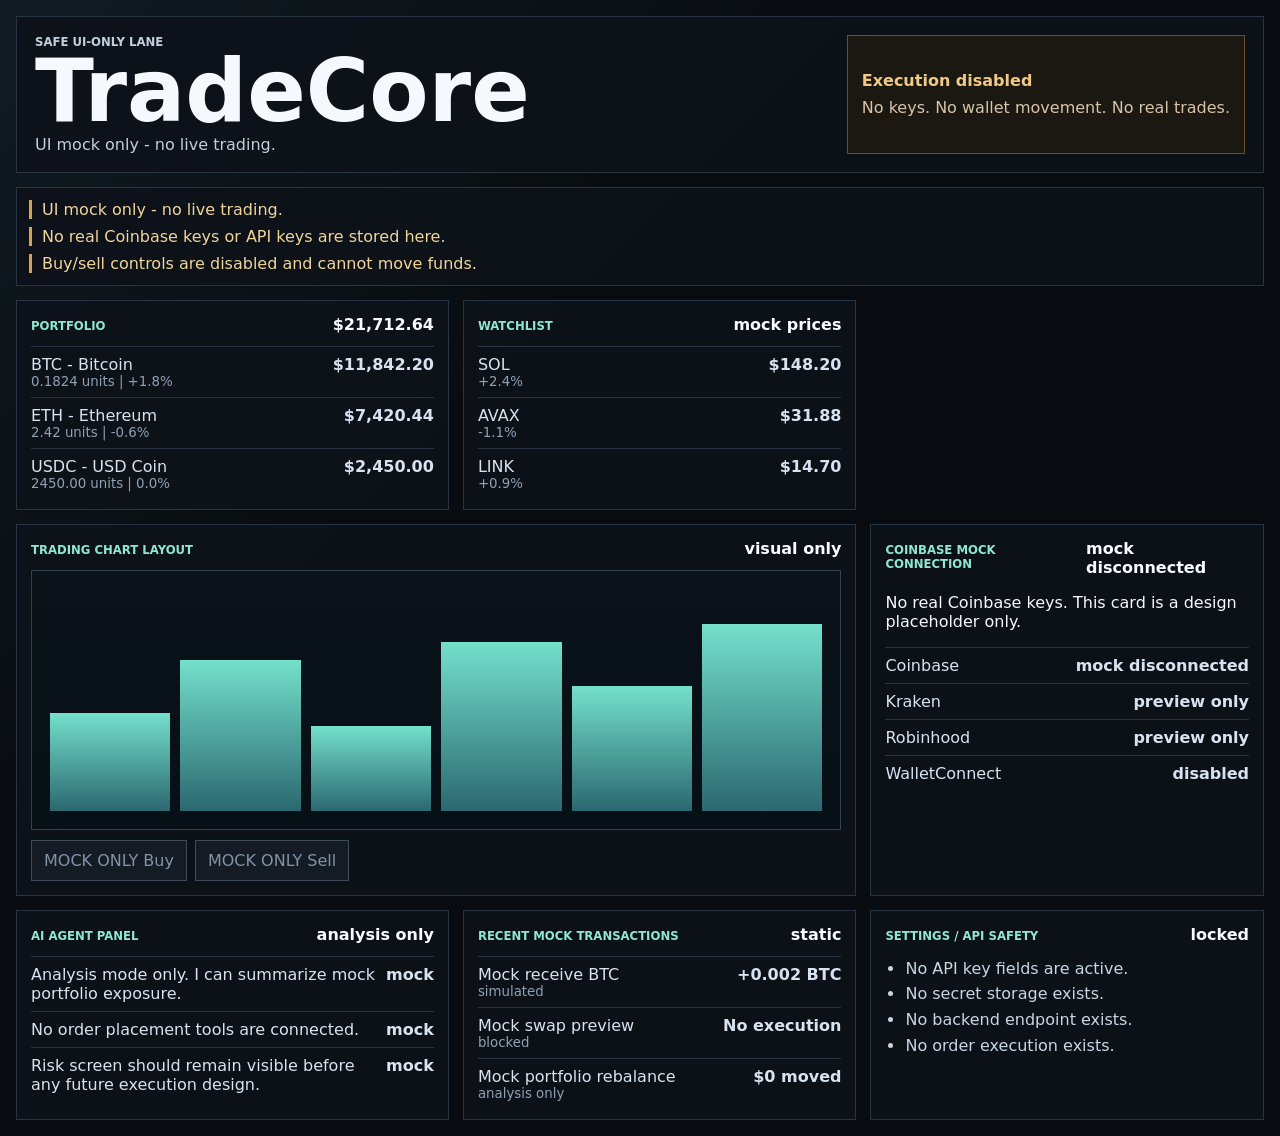
==== tradecore-ui/index.html @ b43b2667 "Add safe builder lane handoffs" ====
﻿<!doctype html>
<html lang="en">
  <head>
    <meta charset="UTF-8" />
    <meta name="viewport" content="width=device-width, initial-scale=1.0" />
    <title>TradeCore UI Lane</title>
    <link rel="stylesheet" href="style.css" />
  </head>
  <body>
    <main class="trade-shell">
      <header class="topbar">
        <div>
          <p class="label">Safe UI-only lane</p>
          <h1>TradeCore</h1>
          <p>UI mock only - no live trading.</p>
        </div>
        <section class="safety-card">
          <strong>Execution disabled</strong>
          <span>No keys. No wallet movement. No real trades.</span>
        </section>
      </header>

      <section id="riskWarnings" class="risk-banner" aria-label="Risk warnings"></section>

      <section class="layout-grid">
        <article class="panel portfolio-panel">
          <div class="panel-head"><span class="label">Portfolio</span><strong id="portfolioTotal">$0.00</strong></div>
          <div id="portfolioList" class="asset-list"></div>
        </article>

        <article class="panel watchlist-panel">
          <div class="panel-head"><span class="label">Watchlist</span><strong>mock prices</strong></div>
          <div id="watchlist" class="watchlist"></div>
        </article>

        <article class="panel chart-panel">
          <div class="panel-head"><span class="label">Trading chart layout</span><strong>visual only</strong></div>
          <div class="mock-chart" aria-label="Mock trading chart">
            <span></span><span></span><span></span><span></span><span></span><span></span>
          </div>
          <div class="mock-actions">
            <button type="button" disabled>MOCK ONLY Buy</button>
            <button type="button" disabled>MOCK ONLY Sell</button>
          </div>
        </article>

        <article class="panel connector-panel">
          <div class="panel-head"><span class="label">Coinbase mock connection</span><strong id="coinbaseStatus">disconnected</strong></div>
          <p>No real Coinbase keys. This card is a design placeholder only.</p>
          <div id="connectors" class="connector-list"></div>
        </article>

        <article class="panel agent-panel">
          <div class="panel-head"><span class="label">AI agent panel</span><strong>analysis only</strong></div>
          <div id="agentMessages" class="agent-messages"></div>
        </article>

        <article class="panel transactions-panel">
          <div class="panel-head"><span class="label">Recent mock transactions</span><strong>static</strong></div>
          <div id="transactions" class="transactions"></div>
        </article>

        <article class="panel settings-panel">
          <div class="panel-head"><span class="label">Settings / API safety</span><strong>locked</strong></div>
          <ul>
            <li>No API key fields are active.</li>
            <li>No secret storage exists.</li>
            <li>No backend endpoint exists.</li>
            <li>No order execution exists.</li>
          </ul>
        </article>
      </section>
    </main>
    <script src="app.js"></script>
  </body>
</html>
---- tradecore-ui/style.css ----
﻿:root { color-scheme: dark; font-family: Inter, ui-sans-serif, system-ui, -apple-system, BlinkMacSystemFont, "Segoe UI", sans-serif; background: #080b0f; color: #f5f8fc; }
* { box-sizing: border-box; }
body { margin: 0; min-width: 320px; min-height: 100vh; background: linear-gradient(135deg, rgba(38, 70, 83, .28), transparent 38%), #080b0f; }
button { font: inherit; }
.trade-shell { min-height: 100vh; padding: 16px; display: flex; flex-direction: column; gap: 14px; }
.topbar, .risk-banner, .panel { border: 1px solid #263444; background: rgba(13, 18, 25, .94); }
.topbar { display: flex; justify-content: space-between; gap: 16px; padding: 18px; }
.topbar h1 { margin: 4px 0; font-size: clamp(2.4rem, 8vw, 5.4rem); line-height: .9; letter-spacing: 0; }
.topbar p { margin: 0; color: #c2cedc; }
.label { color: #8ee7d0; text-transform: uppercase; font-size: .73rem; font-weight: 800; }
.safety-card { min-width: 260px; border: 1px solid #6a5030; background: #1b1711; padding: 14px; display: flex; flex-direction: column; justify-content: center; gap: 8px; }
.safety-card strong { color: #f0c987; }
.safety-card span { color: #d7c5aa; }
.risk-banner { display: grid; gap: 8px; padding: 12px; color: #f0d59b; }
.risk-item { border-left: 3px solid #d7a64a; padding-left: 10px; }
.layout-grid { display: grid; grid-template-columns: 1.1fr 1fr 1fr; gap: 14px; }
.panel { min-height: 210px; padding: 14px; }
.panel-head { display: flex; justify-content: space-between; gap: 12px; align-items: baseline; margin-bottom: 12px; }
.panel-head strong { color: #f5fbff; }
.asset-list, .watchlist, .connector-list, .agent-messages, .transactions { display: grid; gap: 8px; }
.row { display: flex; justify-content: space-between; gap: 10px; border-top: 1px solid #263444; padding-top: 8px; color: #d8e3ef; }
.row small { display: block; color: #8fa1b4; }
.chart-panel { grid-column: span 2; }
.mock-chart { height: 260px; border: 1px solid #2f4051; background: linear-gradient(180deg, #0b1219, #071017); display: flex; align-items: end; gap: 10px; padding: 18px; }
.mock-chart span { flex: 1; min-height: 30px; background: linear-gradient(180deg, #74e0cb, #2b6870); }
.mock-chart span:nth-child(1) { height: 44%; } .mock-chart span:nth-child(2) { height: 68%; } .mock-chart span:nth-child(3) { height: 38%; } .mock-chart span:nth-child(4) { height: 76%; } .mock-chart span:nth-child(5) { height: 56%; } .mock-chart span:nth-child(6) { height: 84%; }
.mock-actions { display: flex; gap: 8px; margin-top: 10px; }
.mock-actions button { border: 1px solid #3d4b5b; background: #141b24; color: #8292a6; padding: 10px 12px; cursor: not-allowed; }
.settings-panel ul { margin: 0; padding-left: 20px; color: #c9d5e3; line-height: 1.6; }
@media (max-width: 980px) { .layout-grid { grid-template-columns: 1fr 1fr; } .chart-panel { grid-column: span 2; } }
@media (max-width: 680px) { .topbar { flex-direction: column; } .safety-card { min-width: 0; } .layout-grid, .chart-panel { grid-template-columns: 1fr; grid-column: auto; } .mock-chart { height: 190px; } }
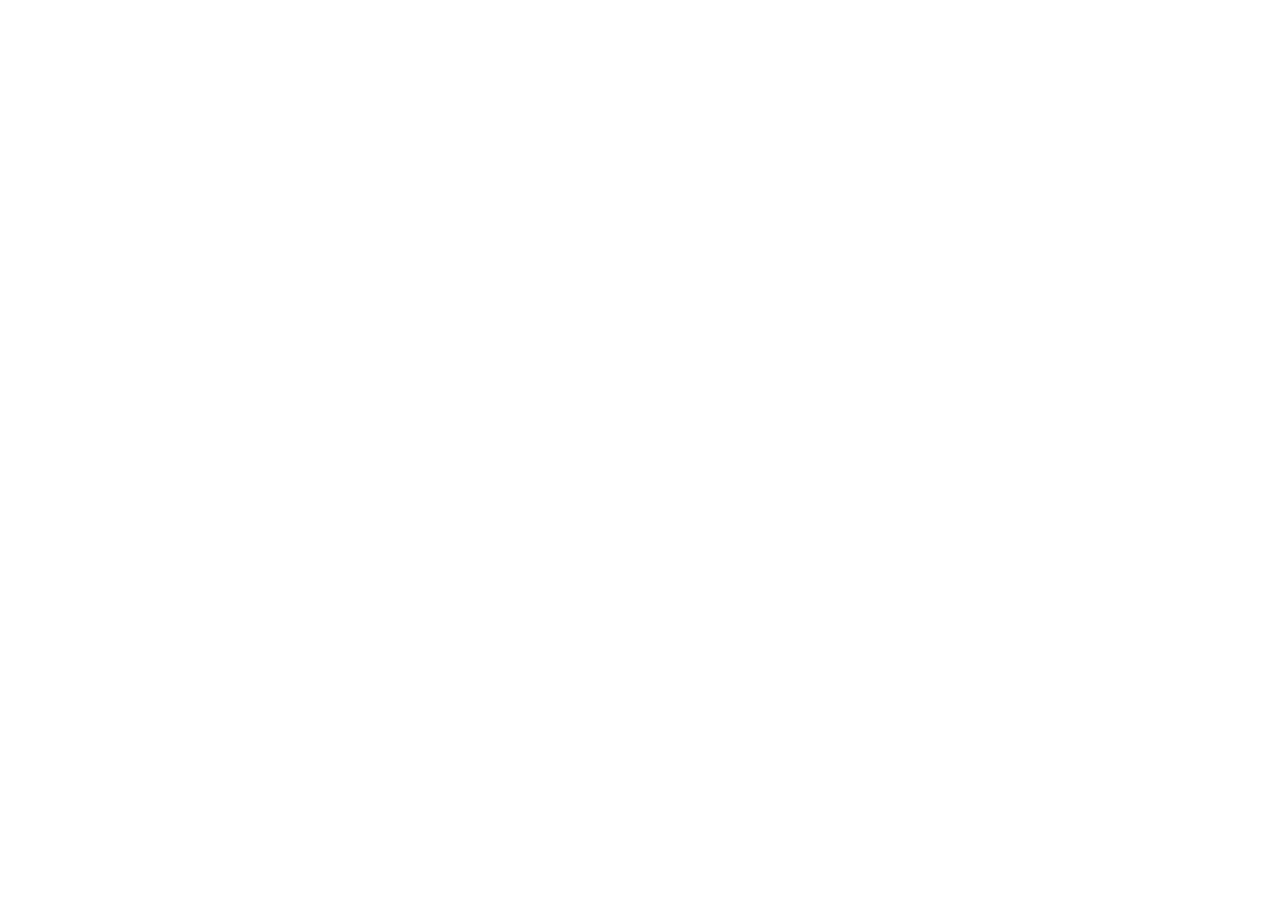
==== commit abf47539: "Retire legacy TradeCore and route all entry points to canonical app" ====
--- a/tradecore-ui/index.html
+++ b/tradecore-ui/index.html
@@ -1,76 +1,18 @@
-﻿<!doctype html>
+<!doctype html>
 <html lang="en">
   <head>
-    <meta charset="UTF-8" />
-    <meta name="viewport" content="width=device-width, initial-scale=1.0" />
-    <title>TradeCore UI Lane</title>
-    <link rel="stylesheet" href="style.css" />
+    <meta charset="utf-8">
+    <meta name="viewport" content="width=device-width, initial-scale=1">
+    <meta http-equiv="refresh" content="0; url=https://tradecore-fusion-mobile.dewytick512.chatgpt.site/">
+    <meta name="description" content="Open the canonical TradeCore paper-trading application.">
+    <link rel="canonical" href="https://tradecore-fusion-mobile.dewytick512.chatgpt.site/">
+    <title>Open TradeCore</title>
+    <style>body{font:16px/1.6 system-ui,sans-serif;max-width:42rem;margin:15vh auto;padding:24px;background:#0a1015;color:#e8eef5}a{color:#8de4c5}</style>
   </head>
   <body>
-    <main class="trade-shell">
-      <header class="topbar">
-        <div>
-          <p class="label">Safe UI-only lane</p>
-          <h1>TradeCore</h1>
-          <p>UI mock only - no live trading.</p>
-        </div>
-        <section class="safety-card">
-          <strong>Execution disabled</strong>
-          <span>No keys. No wallet movement. No real trades.</span>
-        </section>
-      </header>
-
-      <section id="riskWarnings" class="risk-banner" aria-label="Risk warnings"></section>
-
-      <section class="layout-grid">
-        <article class="panel portfolio-panel">
-          <div class="panel-head"><span class="label">Portfolio</span><strong id="portfolioTotal">$0.00</strong></div>
-          <div id="portfolioList" class="asset-list"></div>
-        </article>
-
-        <article class="panel watchlist-panel">
-          <div class="panel-head"><span class="label">Watchlist</span><strong>mock prices</strong></div>
-          <div id="watchlist" class="watchlist"></div>
-        </article>
-
-        <article class="panel chart-panel">
-          <div class="panel-head"><span class="label">Trading chart layout</span><strong>visual only</strong></div>
-          <div class="mock-chart" aria-label="Mock trading chart">
-            <span></span><span></span><span></span><span></span><span></span><span></span>
-          </div>
-          <div class="mock-actions">
-            <button type="button" disabled>MOCK ONLY Buy</button>
-            <button type="button" disabled>MOCK ONLY Sell</button>
-          </div>
-        </article>
-
-        <article class="panel connector-panel">
-          <div class="panel-head"><span class="label">Coinbase mock connection</span><strong id="coinbaseStatus">disconnected</strong></div>
-          <p>No real Coinbase keys. This card is a design placeholder only.</p>
-          <div id="connectors" class="connector-list"></div>
-        </article>
-
-        <article class="panel agent-panel">
-          <div class="panel-head"><span class="label">AI agent panel</span><strong>analysis only</strong></div>
-          <div id="agentMessages" class="agent-messages"></div>
-        </article>
-
-        <article class="panel transactions-panel">
-          <div class="panel-head"><span class="label">Recent mock transactions</span><strong>static</strong></div>
-          <div id="transactions" class="transactions"></div>
-        </article>
-
-        <article class="panel settings-panel">
-          <div class="panel-head"><span class="label">Settings / API safety</span><strong>locked</strong></div>
-          <ul>
-            <li>No API key fields are active.</li>
-            <li>No secret storage exists.</li>
-            <li>No backend endpoint exists.</li>
-            <li>No order execution exists.</li>
-          </ul>
-        </article>
-      </section>
-    </main>
-    <script src="app.js"></script>
+    <h1>TradeCore has one current app.</h1>
+    <p>The earlier mock interface is retired. Continue to the maintained paper-trading application:</p>
+    <p><a href="https://tradecore-fusion-mobile.dewytick512.chatgpt.site/">Open TradeCore</a></p>
+    <p>On iPhone or iPad, open it in Safari and choose Share &rarr; Add to Home Screen.</p>
   </body>
 </html>
